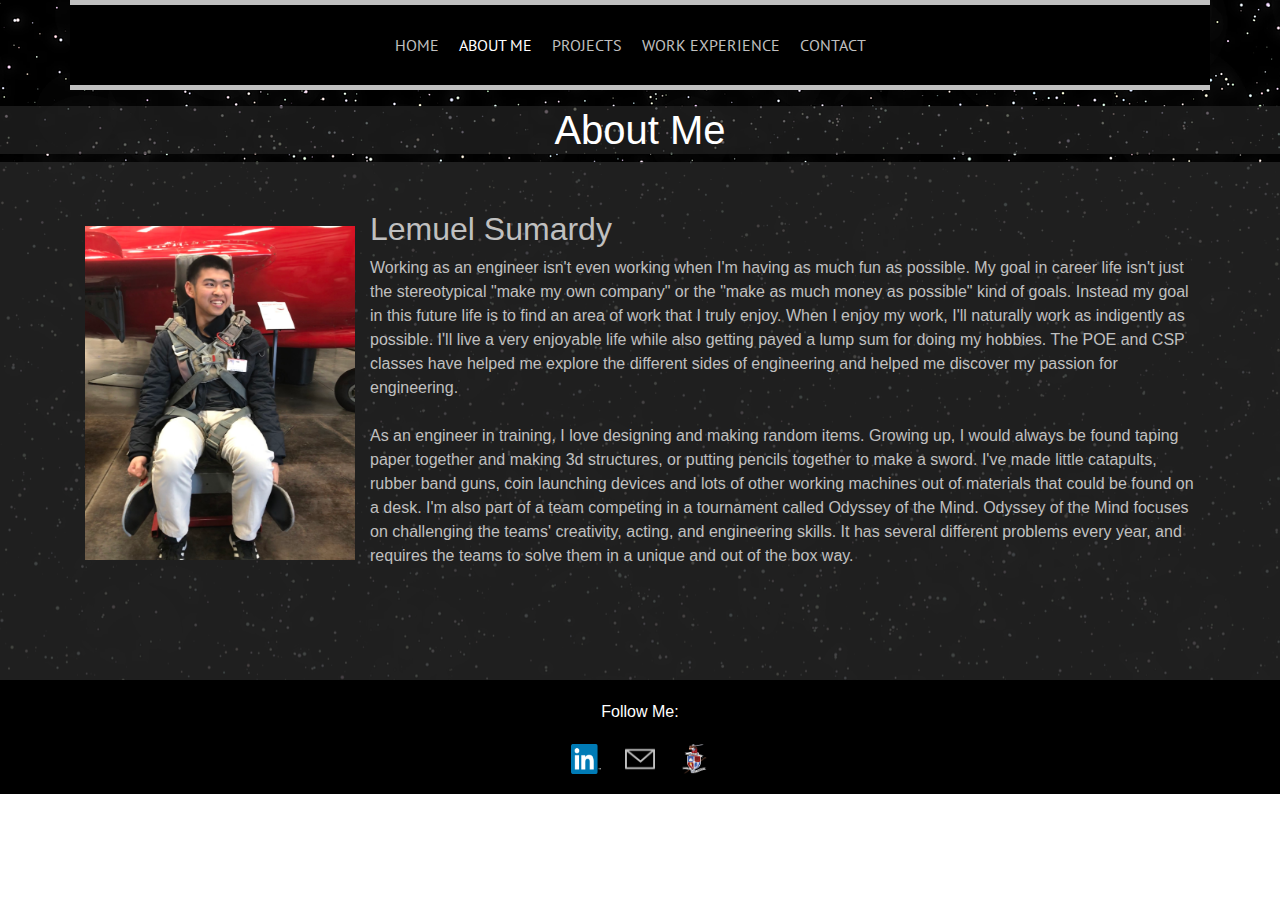
==== Last_AboutMe.html @ 8e766e70 "Added all files from Repl.it portfolio" ====
<!DOCTYPE html>
<html>

<head>
<!--This is for linking css files and importing fonts-->
	<link href="Bootstrap_4.3.1/css/bootstrap.css" rel="stylesheet" type="text/css" />
	<meta charset="utf-8">
	<link href="https://fonts.googleapis.com/css?family=PT+Sans&display=swap" rel="stylesheet">

<!--Sets the title for the page-->
	<title>
    About Me
	</title>
</head>

<!--Sets up the stars background image-->
<div style="background-image: url('Images/bgimage.png');">
	

<!--Remove the comment brackets for this code to enable background music-->  
<!--<audio src="bgsound.mp3" autoplay>
  <p>
    If you are reading this, it is because your browser does not support the audio element. 
  </p>
</audio>-->


<!--Creates the header using a list-->
	<div class="container" id="nav">
		<nav class="navbar navbar-expand-md navbar-toggleable-lg">
			<div class="container-fluid">
				<ul class="nav navbar-nav" id="navbar">
					<li><a href="index.html">HOME</a></li>
					<li><a href="Last_AboutMe.html" class="current">ABOUT ME</a></li>
					<li><a href="Last_Projects.html">PROJECTS</a></li>
					<li><a href="Last_Resume.html">WORK EXPERIENCE</a></li>
					<li><a href="Last_ContactMe.html">CONTACT</a></li>
				</ul>
		</nav>
	</div>



<!--Creates the page's heading-->
	<h1>
		About Me
	</h1>



<!--Creates two columns with an image on the left and text on the right-->
	<body>
		<div class="content">
				<div class="container">
					<div class="row" id="about-row">
						<div class="col-lg-3">
							<img style="width:270px;height:350px;"src="Images/about.JPG" alt="what" class="center" id="abtimg">
            </div>
            <div class="col-lg-9" id="description">
              <h2>
                Lemuel Sumardy
              </h2>
              <p>
                Working as an engineer isn't even working when I'm having as much fun as possible. My goal in career life isn't just the stereotypical "make my own company" or the "make as much money as possible" kind of goals. Instead my goal in this future life is to find an area of work that I truly enjoy. When I enjoy my work, I'll naturally work as indigently as possible. I'll live a very enjoyable life while also getting payed a lump sum for doing my hobbies. The POE and CSP classes have helped me explore the different sides of engineering and helped me discover my passion for engineering.
                <br><br>
                As an engineer in training, I love designing and making random items. Growing up, I would always be found taping paper together and making 3d structures, or putting pencils together to make a sword. I've made little catapults, rubber band guns, coin launching devices and lots of other working machines out of materials that could be found on a desk. I'm also part of a team competing in a tournament called Odyssey of the Mind. Odyssey of the Mind focuses on challenging the teams' creativity, acting, and engineering skills. It has several different problems every year, and requires the teams to solve them in a unique and out of the box way. 
            </p>
          </div>
        </div>
      </div>
   </div>
  </body>


<!--Creates the footer using a container with a container with a row, and linked images inside of the row-->
  <footer>
    Follow Me:
    <div class="container">
        <div class="row">
            <div class="fimage">
              <a href="https://www.linkedin.com/in/lemuel-sumardy-203003184/"><img style="width:30px;height:30px;"src="Images/linked.png" alt="linkedin">
              </a>
              
                <a href="mailto:sumardy2235@gmail.com"><img style="width:30px;height:30px;"src="Images/mail.png" alt="Email Me!" hspace="20">
                </a>
            
              <img style="width:30px;height:30px;"src="Images/DHS2.png" alt="Student of Dublin High">
          
          </div>
        </div>
      </div>
    </div>
  </footer>
</html>
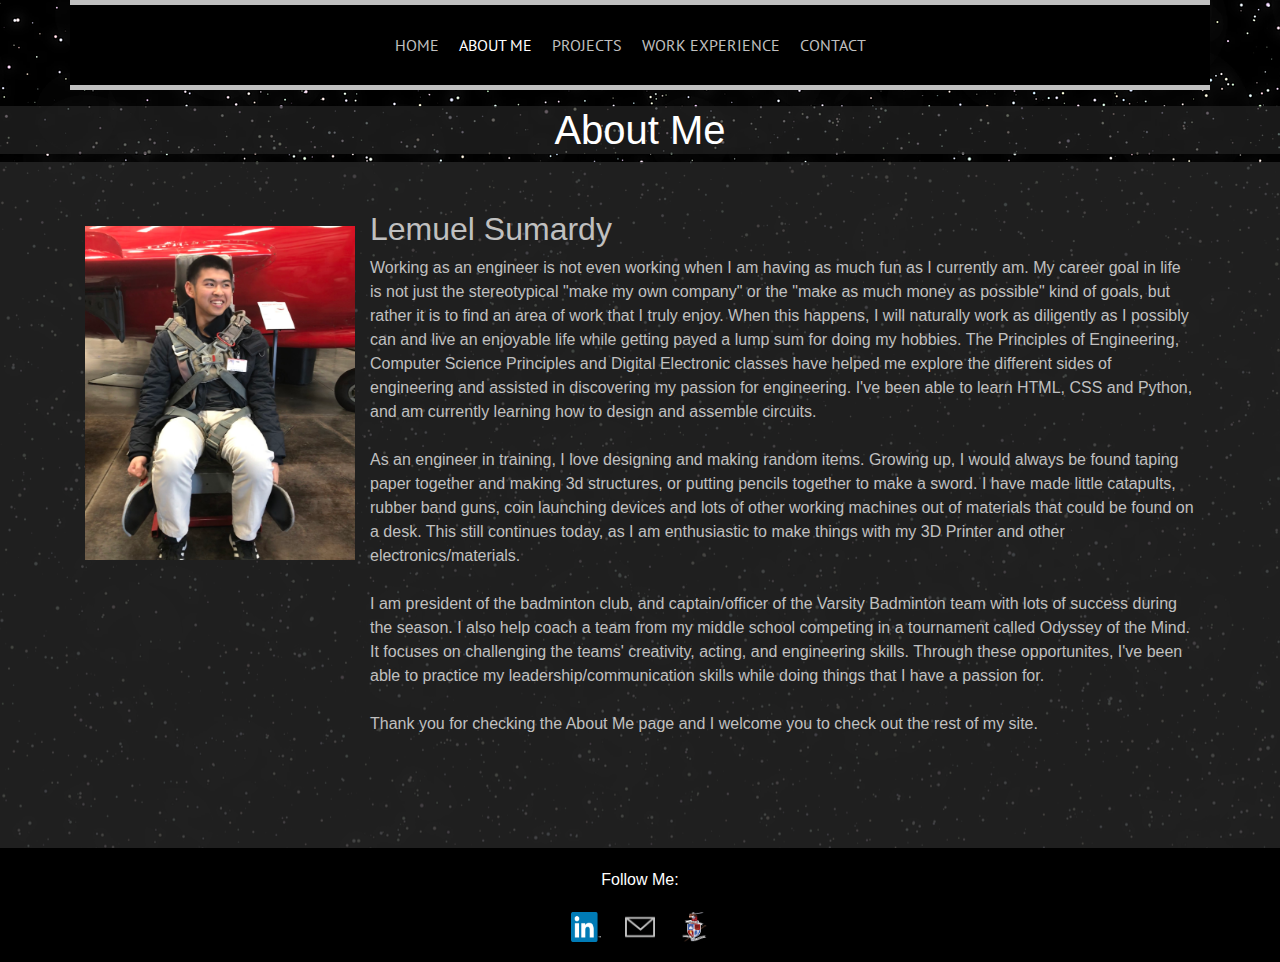
==== commit a402f3f8: "Added DE Project, updated resume and about me" ====
--- a/Last_AboutMe.html
+++ b/Last_AboutMe.html
@@ -61,9 +61,13 @@
                 Lemuel Sumardy
               </h2>
               <p>
-                Working as an engineer isn't even working when I'm having as much fun as possible. My goal in career life isn't just the stereotypical "make my own company" or the "make as much money as possible" kind of goals. Instead my goal in this future life is to find an area of work that I truly enjoy. When I enjoy my work, I'll naturally work as indigently as possible. I'll live a very enjoyable life while also getting payed a lump sum for doing my hobbies. The POE and CSP classes have helped me explore the different sides of engineering and helped me discover my passion for engineering.
+                Working as an engineer is not even working when I am having as much fun as I currently am. My career goal in life is not just the stereotypical "make my own company" or the "make as much money as possible" kind of goals, but rather it is to find an area of work that I truly enjoy. When this happens, I will naturally work as diligently as I possibly can and live an enjoyable life while getting payed a lump sum for doing my hobbies. The Principles of Engineering, Computer Science Principles and Digital Electronic classes have helped me explore the different sides of engineering and assisted in discovering my passion for engineering. I've been able to learn HTML, CSS and Python, and am currently learning how to design and assemble circuits. 
                 <br><br>
-                As an engineer in training, I love designing and making random items. Growing up, I would always be found taping paper together and making 3d structures, or putting pencils together to make a sword. I've made little catapults, rubber band guns, coin launching devices and lots of other working machines out of materials that could be found on a desk. I'm also part of a team competing in a tournament called Odyssey of the Mind. Odyssey of the Mind focuses on challenging the teams' creativity, acting, and engineering skills. It has several different problems every year, and requires the teams to solve them in a unique and out of the box way. 
+                As an engineer in training, I love designing and making random items. Growing up, I would always be found taping paper together and making 3d structures, or putting pencils together to make a sword. I have made little catapults, rubber band guns, coin launching devices and lots of other working machines out of materials that could be found on a desk. This still continues today, as I am enthusiastic to make things with my 3D Printer and other electronics/materials. 
+                <br><br>
+                I am president of the badminton club, and captain/officer of the Varsity Badminton team with lots of success during the season. I also help coach a team from my middle school competing in a tournament called Odyssey of the Mind. It focuses on challenging the teams' creativity, acting, and engineering skills. Through these opportunites, I've been able to practice my leadership/communication skills while doing things that I have a passion for.
+                <br><br>
+                Thank you for checking the About Me page and I welcome you to check out the rest of my site.
             </p>
           </div>
         </div>
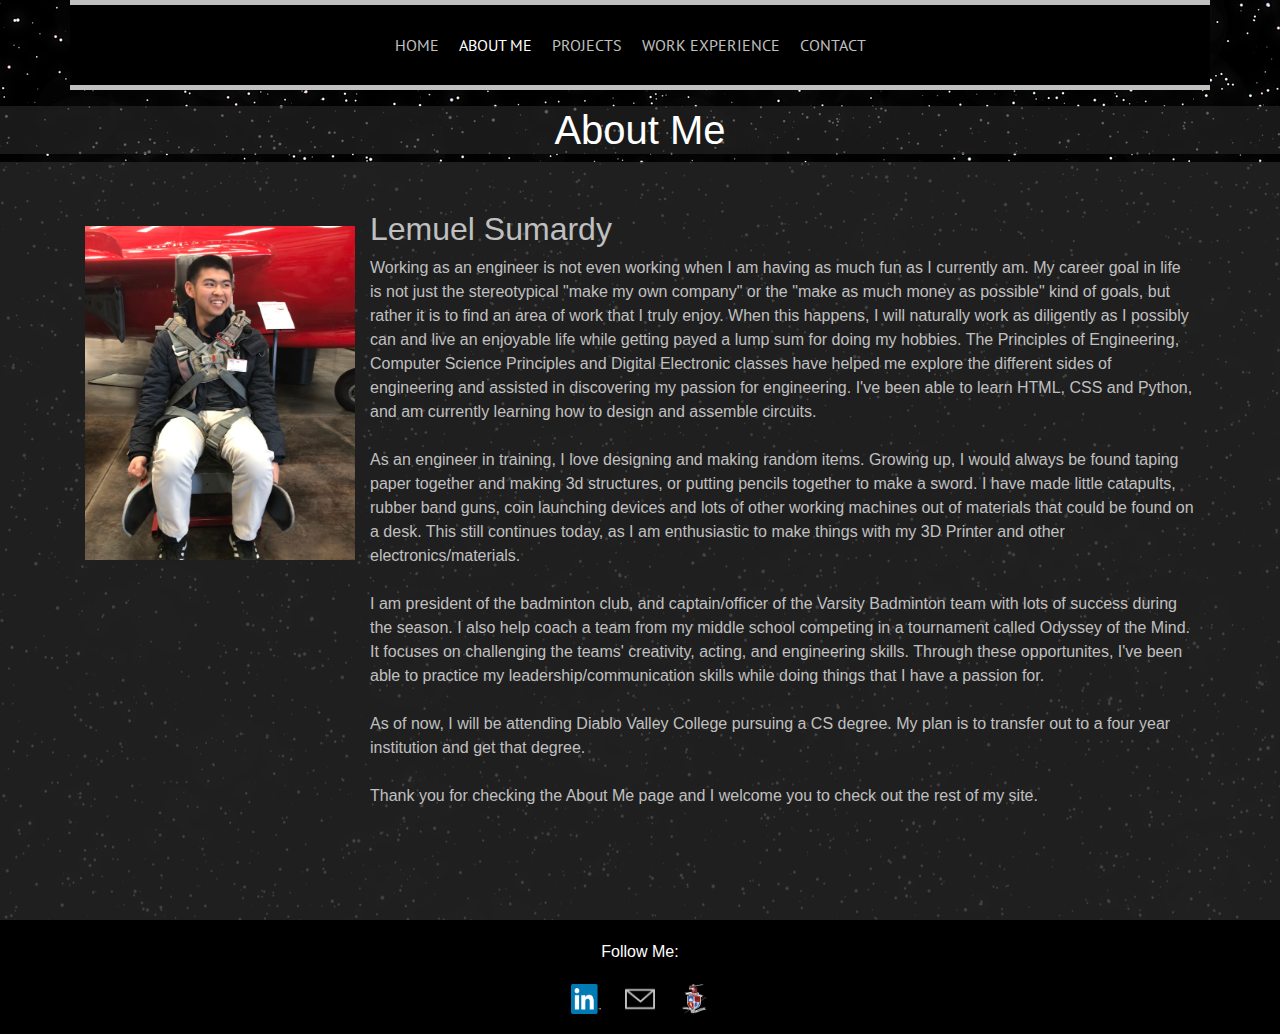
==== commit 4263bde3: "Updated work experience, about me and photo sizes" ====
--- a/Last_AboutMe.html
+++ b/Last_AboutMe.html
@@ -67,6 +67,8 @@
                 <br><br>
                 I am president of the badminton club, and captain/officer of the Varsity Badminton team with lots of success during the season. I also help coach a team from my middle school competing in a tournament called Odyssey of the Mind. It focuses on challenging the teams' creativity, acting, and engineering skills. Through these opportunites, I've been able to practice my leadership/communication skills while doing things that I have a passion for.
                 <br><br>
+                As of now, I will be attending Diablo Valley College pursuing a CS degree. My plan is to transfer out to a four year institution and get that degree.
+                <br><br>
                 Thank you for checking the About Me page and I welcome you to check out the rest of my site.
             </p>
           </div>
